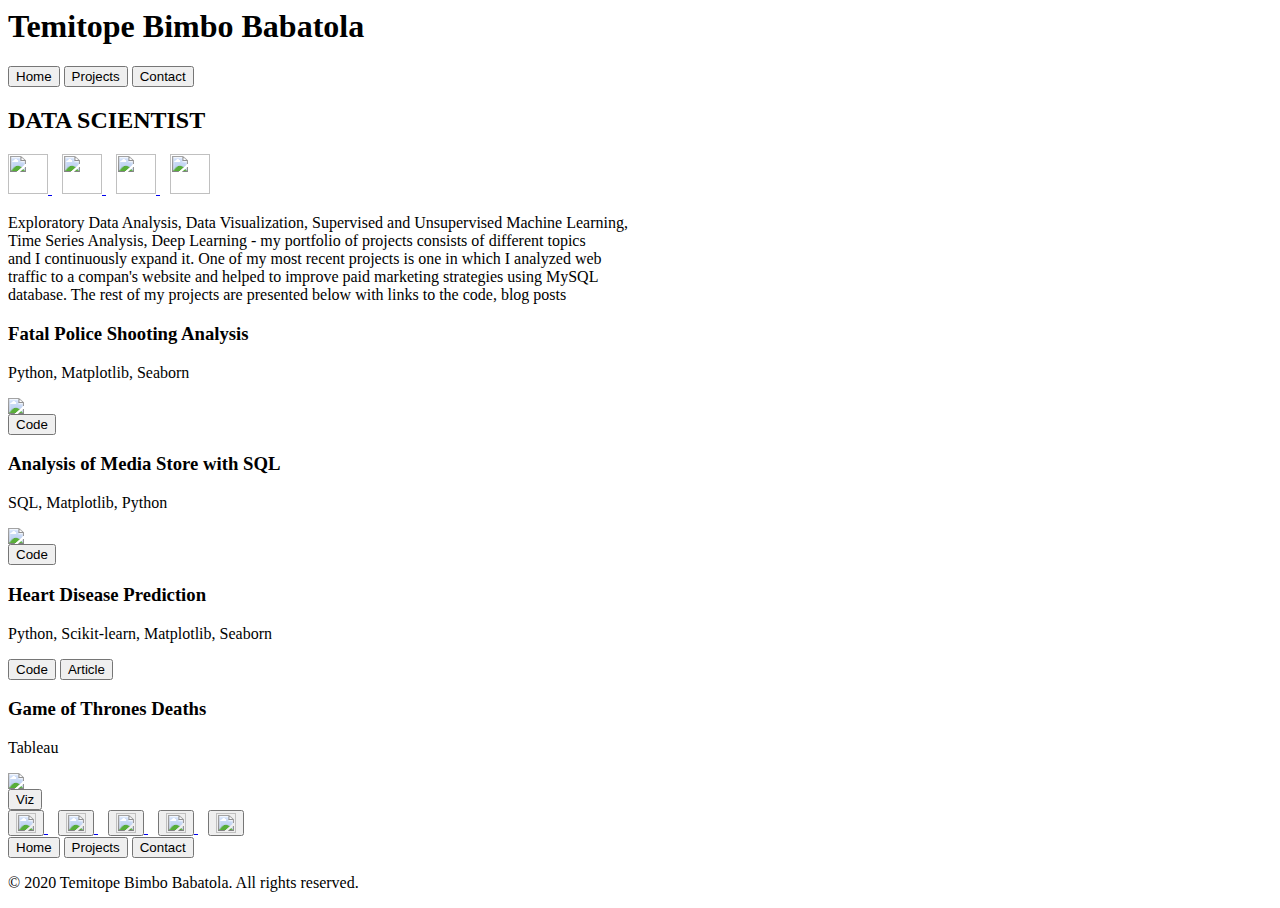
==== index.html @ dec8083d "homepage" ====
<html>
    <head>
        <link rel="stylesheet" href="style.css">
        <title>bimbo's portfolio</title>
        <style>
        
        </style>
    </head>
    <body>
        <div id="nav-bar">
            <div class='name'>
                <h1>Temitope Bimbo Babatola</h1>
            </div>
            <div class='links'>
                <a href="..\portfolio\index.html"><button class="button">Home</button></a>
                <a href="#projects"><button class="button">Projects</button></a>
                <a href="..\portfolio\contact.html"><button class="contact">Contact</button></a>
            </div>
        </div>

        <div class="profile">
            <div class="introduction">
                <h2 class="data">DATA SCIENTIST</h2>

                <div class="icons">
                
                    <a href="https://www.github.com/BBimie/" target="_blank" style="margin-right: 10px;">
                        <i><img src="..\portfolio\icons\github-brands.svg" style="width:40px;height:40px;"></i>
                    </a>
                    <a href="https://www.linkedin.com/in/temitope-babatola/" target="_blank" style="margin-right: 10px;">
                        <i><img src="..\portfolio\icons\linkedin-in-brands.svg" style="width:40px;height:40px;"></i>
                    </a>
                    <a href="https://medium.com/@babatolatemi" target="_blank" style="margin-right: 10px;">
                        <i><img src="..\portfolio\icons\medium-m-brands.svg" style="width:40px;height:40px;"></i>
                    </a>
                    <a href="https://twitter.com/home" target="_blank" style="margin-right: 10px;">
                        <i><img src="..\portfolio\icons\twitter-brands.svg" style="width:40px;height:40px;"></i>
                    </a>
                </div>

                <p class="summary">Exploratory Data Analysis, Data Visualization, Supervised and Unsupervised Machine Learning,<br> 
               Time Series Analysis, Deep Learning - my portfolio of projects consists of different topics<br>
               and I continuously expand it. One of my most recent projects is one in which I analyzed web<br>
               traffic to a compan's website and helped to improve paid marketing strategies using MySQL<br>
               database. The rest of my projects are presented below with links to the code, blog posts<br>
                </p>
            </div>

            

        </div>

        <div class="lower" id="projects">
            <div class="projects">
                <section class="rows row1">
                    <div>
                        <h3 class="project_title">Fatal Police Shooting Analysis</h3>
                        <p></p>
                        <p class="skills">Python, Matplotlib, Seaborn</p>
                        <a href="https://github.com/BBimie/Fatal-Police-Shooting-Analysis"><img src="..\portfolio\icons\police.jpg" class="project_image"></a>
                        <div class="pro_links no_art">
                            <a href="https://github.com/BBimie/Fatal-Police-Shooting-Analysis/blob/master/Fatal%20Police%20Shooting%20Analysis.ipynb">
                                <button>Code</button></a>
                        </div>
                          
                    </div>
                    <div>
                        <h3 class="project_title">Analysis of Media Store with SQL</h3>
                        <p></p>
                        <p class="skills">SQL, Matplotlib, Python</p>
                        
                        <a href=""><img src="..\portfolio\icons\chinook schema.png" class="project_image"></a>
                        <div class="pro_links no_art">
                            <button>Code</button>
                        </div>
                    </div>
                </section>
                <section class="rows row2">
                    <div>
                        <h3 class="project_title">Heart Disease Prediction</h3>
                        <p></p>
                        <p class="skills">Python, Scikit-learn, Matplotlib, Seaborn</p>
                        <a href="https://github.com/BBimie/SCA-Mentoring-final-project"><img src="" class="project_image"></a>
                        <div class="pro_links">
                            <a href="https://github.com/BBimie/SCA-Mentoring-final-project/blob/master/heart.ipynb"><button>Code</button></a>
                            <a href="https://medium.com/@babatolatemi/heart-disease-prediction-a-logistic-regression-implementation-from-python-scikit-learn-c4eb391a873f"><button>Article</button></a>
                        </div>
                    </div>
                    <div>
                        <h3 class="project_title">Game of Thrones Deaths</h3>
                        <p></p>
                        <p class="skills">Tableau</p>
                        <a href="https://public.tableau.com/profile/bimbo.babatola#!/vizhome/Gameofthronesdeaths_16059956903200/Dashboard1">
                            <img src="..\portfolio\icons\GOT.png" class="project_image"></a>
                        <div class="pro_links no_art">
                            <a href="https://public.tableau.com/profile/bimbo.babatola#!/vizhome/Gameofthronesdeaths_16059956903200/Dashboard1"><button>Viz</button></a>
                            
                        </div>
                    </div>
                </section>
            </div>
        </div>
        <div>
            <div class="pre-footer">
                <div class="bottom-icon">
                    <a href="https://www.github.com/BBimie/" target="_blank" style="margin-right: 10px;">
                        <button><i><img src="..\portfolio\icons\github-brands.svg" style="width:20px;height:20px;"></i></button>
                    </a>
                    <a href="https://www.linkedin.com/in/temitope-babatola/" target="_blank" style="margin-right: 10px;">
                        <button><i><img src="..\portfolio\icons\linkedin-in-brands.svg" style="width:20px;height:20px;"></i></button>
                    </a>
                    <a href="https://medium.com/@babatolatemi" target="_blank" style="margin-right: 10px;">
                        <button><i><img src="..\portfolio\icons\medium-m-brands.svg" style="width:20px;height:20px;"></i></button>
                    </a>
                    <a href="https://twitter.com/BimboBabatola" target="_blank" style="margin-right: 10px;">
                        <button><i><img src="..\portfolio\icons\twitter-brands.svg" style="width:20px;height:20px;"></i></button>
                    </a>
                    <a href="mailto:babatolatemi@gmail.com" target="_blank">
                        <button><i><img src="..\portfolio\icons\envelope-solid.svg" style="width:20px;height:20px;"></i></button>
                    </a>
                </div>
            </div>
            <div class="footer">
                <div id="footer">
                    <div class="footer_button">
                        <a href="..\portfolio\index.html"><button class="button">Home</button></a>
                        <a href="#projects"><button class="button">Projects</button></a>
                        <a href="..\portfolio\contact.html"><button class="button">Contact</button></a>
                    </div>
                    <div>
                        <p>© 2020 Temitope Bimbo Babatola. All rights reserved.</p>
                    </div>
                </div>
                 

            </div>
        </div>

    </body>
</html>
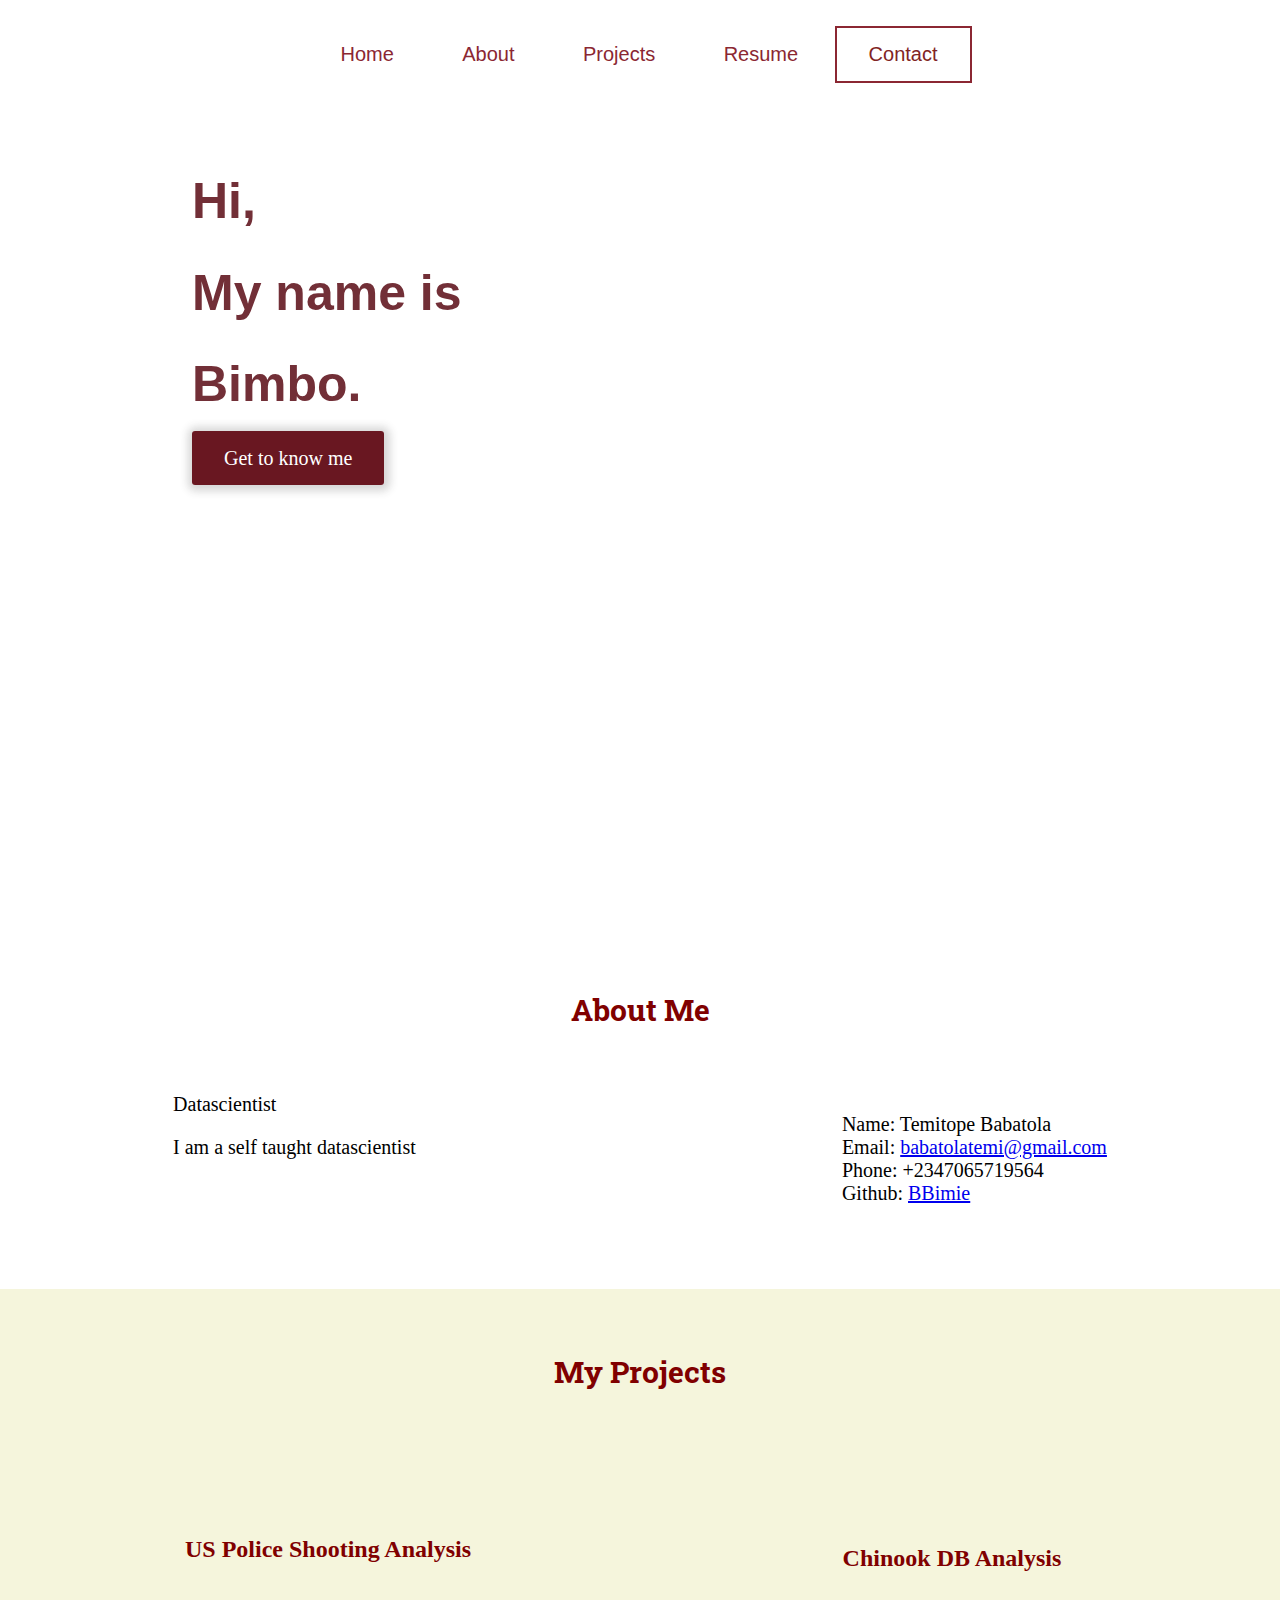
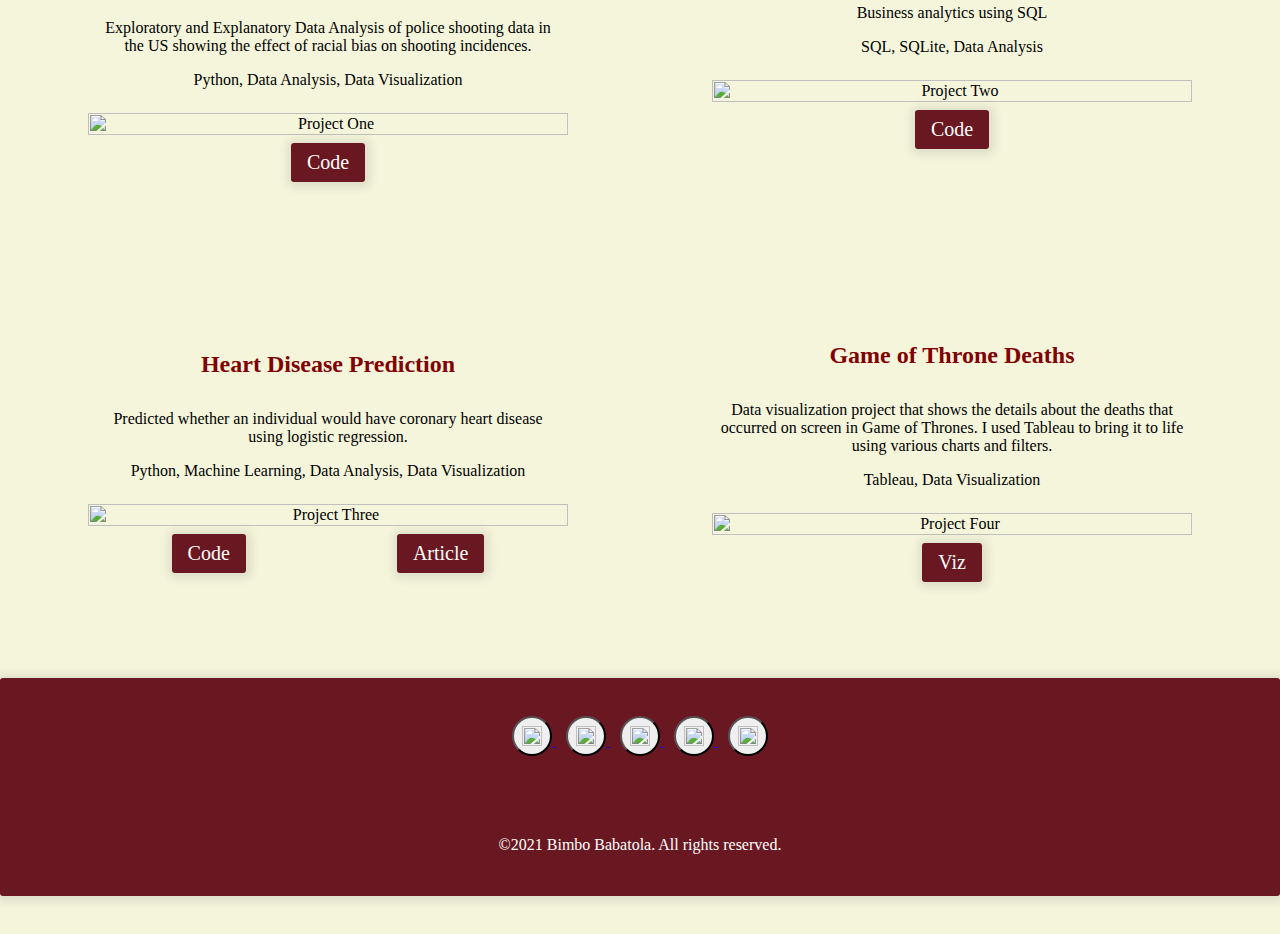
==== commit 7fe6142d: "updated webpage" ====
--- a/index.html
+++ b/index.html
@@ -1,140 +1,145 @@
 <html>
     <head>
+        <meta charset="utf-8"> 
         <link rel="stylesheet" href="style.css">
-        <title>bimbo's portfolio</title>
-        <style>
-        
-        </style>
+        <link rel="preconnect" href="https://fonts.gstatic.com">
+        <link href="https://fonts.googleapis.com/css2?family=Roboto+Slab:wght@300&display=swap" rel="stylesheet">   
+        <title>Bimbo Babatola</title>
     </head>
     <body>
-        <div id="nav-bar">
-            <div class='name'>
-                <h1>Temitope Bimbo Babatola</h1>
+        <div id="landing">
+            <div id="nav-bar">
+                <div class='links'>
+                    <a href="index.html"><button class="button">Home</button></a>
+                    <a href="#about"><button class="button">About</button></a>
+                    <a href="#projects"><button class="button">Projects</button></a>
+                    <a href=""><button class = "button">Resume</button></a>
+                    <a href="#contact"><button class="contact">Contact</button></a>
+                    
+                </div>
             </div>
-            <div class='links'>
-                <a href="..\portfolio\index.html"><button class="button">Home</button></a>
-                <a href="#projects"><button class="button">Projects</button></a>
-                <a href="..\portfolio\contact.html"><button class="contact">Contact</button></a>
+            <div class="name">
+                <h1>Hi,</h1>
+                <h1>My name is <h1 class="glow">Bimbo.</h1></h1>
+            </div>
+
+            <div class="next">
+                <a href="#about">Get to know me</a>
             </div>
         </div>
 
-        <div class="profile">
-            <div class="introduction">
-                <h2 class="data">DATA SCIENTIST</h2>
-
-                <div class="icons">
-                
-                    <a href="https://www.github.com/BBimie/" target="_blank" style="margin-right: 10px;">
-                        <i><img src="..\portfolio\icons\github-brands.svg" style="width:40px;height:40px;"></i>
-                    </a>
-                    <a href="https://www.linkedin.com/in/temitope-babatola/" target="_blank" style="margin-right: 10px;">
-                        <i><img src="..\portfolio\icons\linkedin-in-brands.svg" style="width:40px;height:40px;"></i>
-                    </a>
-                    <a href="https://medium.com/@babatolatemi" target="_blank" style="margin-right: 10px;">
-                        <i><img src="..\portfolio\icons\medium-m-brands.svg" style="width:40px;height:40px;"></i>
-                    </a>
-                    <a href="https://twitter.com/home" target="_blank" style="margin-right: 10px;">
-                        <i><img src="..\portfolio\icons\twitter-brands.svg" style="width:40px;height:40px;"></i>
-                    </a>
+        <div id="about">
+            <h2 style="text-align: center; font-family: Roboto Slab; font-size: 30px; color: maroon;">About Me</h2>
+            <div class="about">
+                <div id="me">
+                    <header>Datascientist</header>
+                    <p>I am a self taught datascientist</p>
                 </div>
-
-                <p class="summary">Exploratory Data Analysis, Data Visualization, Supervised and Unsupervised Machine Learning,<br> 
-               Time Series Analysis, Deep Learning - my portfolio of projects consists of different topics<br>
-               and I continuously expand it. One of my most recent projects is one in which I analyzed web<br>
-               traffic to a compan's website and helped to improve paid marketing strategies using MySQL<br>
-               database. The rest of my projects are presented below with links to the code, blog posts<br>
-                </p>
-            </div>
-
-            
-
-        </div>
-
-        <div class="lower" id="projects">
-            <div class="projects">
-                <section class="rows row1">
-                    <div>
-                        <h3 class="project_title">Fatal Police Shooting Analysis</h3>
-                        <p></p>
-                        <p class="skills">Python, Matplotlib, Seaborn</p>
-                        <a href="https://github.com/BBimie/Fatal-Police-Shooting-Analysis"><img src="..\portfolio\icons\police.jpg" class="project_image"></a>
-                        <div class="pro_links no_art">
-                            <a href="https://github.com/BBimie/Fatal-Police-Shooting-Analysis/blob/master/Fatal%20Police%20Shooting%20Analysis.ipynb">
-                                <button>Code</button></a>
-                        </div>
-                          
-                    </div>
-                    <div>
-                        <h3 class="project_title">Analysis of Media Store with SQL</h3>
-                        <p></p>
-                        <p class="skills">SQL, Matplotlib, Python</p>
-                        
-                        <a href=""><img src="..\portfolio\icons\chinook schema.png" class="project_image"></a>
-                        <div class="pro_links no_art">
-                            <button>Code</button>
-                        </div>
-                    </div>
-                </section>
-                <section class="rows row2">
-                    <div>
-                        <h3 class="project_title">Heart Disease Prediction</h3>
-                        <p></p>
-                        <p class="skills">Python, Scikit-learn, Matplotlib, Seaborn</p>
-                        <a href="https://github.com/BBimie/SCA-Mentoring-final-project"><img src="" class="project_image"></a>
-                        <div class="pro_links">
-                            <a href="https://github.com/BBimie/SCA-Mentoring-final-project/blob/master/heart.ipynb"><button>Code</button></a>
-                            <a href="https://medium.com/@babatolatemi/heart-disease-prediction-a-logistic-regression-implementation-from-python-scikit-learn-c4eb391a873f"><button>Article</button></a>
-                        </div>
-                    </div>
-                    <div>
-                        <h3 class="project_title">Game of Thrones Deaths</h3>
-                        <p></p>
-                        <p class="skills">Tableau</p>
-                        <a href="https://public.tableau.com/profile/bimbo.babatola#!/vizhome/Gameofthronesdeaths_16059956903200/Dashboard1">
-                            <img src="..\portfolio\icons\GOT.png" class="project_image"></a>
-                        <div class="pro_links no_art">
-                            <a href="https://public.tableau.com/profile/bimbo.babatola#!/vizhome/Gameofthronesdeaths_16059956903200/Dashboard1"><button>Viz</button></a>
-                            
-                        </div>
-                    </div>
-                </section>
-            </div>
-        </div>
-        <div>
-            <div class="pre-footer">
-                <div class="bottom-icon">
-                    <a href="https://www.github.com/BBimie/" target="_blank" style="margin-right: 10px;">
-                        <button><i><img src="..\portfolio\icons\github-brands.svg" style="width:20px;height:20px;"></i></button>
-                    </a>
-                    <a href="https://www.linkedin.com/in/temitope-babatola/" target="_blank" style="margin-right: 10px;">
-                        <button><i><img src="..\portfolio\icons\linkedin-in-brands.svg" style="width:20px;height:20px;"></i></button>
-                    </a>
-                    <a href="https://medium.com/@babatolatemi" target="_blank" style="margin-right: 10px;">
-                        <button><i><img src="..\portfolio\icons\medium-m-brands.svg" style="width:20px;height:20px;"></i></button>
-                    </a>
-                    <a href="https://twitter.com/BimboBabatola" target="_blank" style="margin-right: 10px;">
-                        <button><i><img src="..\portfolio\icons\twitter-brands.svg" style="width:20px;height:20px;"></i></button>
-                    </a>
-                    <a href="mailto:babatolatemi@gmail.com" target="_blank">
-                        <button><i><img src="..\portfolio\icons\envelope-solid.svg" style="width:20px;height:20px;"></i></button>
-                    </a>
+                <div id="contact">
+                    <ul>
+                        <ol>Name: Temitope Babatola</ol>
+                        <ol>Email: <a href="mailto:babatolatemi@gmail.com" target="_blank">babatolatemi@gmail.com</a></ol>
+                        <ol>Phone: +2347065719564</ol>
+                        <ol>Github: <a href="https://www.github.com/BBimie/" target="_blank">BBimie</a></ol>
+                    </ul>
                 </div>
-            </div>
-            <div class="footer">
-                <div id="footer">
-                    <div class="footer_button">
-                        <a href="..\portfolio\index.html"><button class="button">Home</button></a>
-                        <a href="#projects"><button class="button">Projects</button></a>
-                        <a href="..\portfolio\contact.html"><button class="button">Contact</button></a>
-                    </div>
-                    <div>
-                        <p>© 2020 Temitope Bimbo Babatola. All rights reserved.</p>
-                    </div>
-                </div>
-                 
-
             </div>
         </div>
 
+        <div id="projects">
+            <h2 style="text-align: center; font-family: Roboto Slab; font-size: 30px; color: maroon;">My Projects</h2>
+            <div class="project-container">
+                <div class="row">
+                    <div class="project-item">
+                        <div class="project-item__title">
+                           <p>US Police Shooting Analysis</p>
+                        </div>
+                        <div class="project-item__content">
+                            <p>Exploratory and Explanatory Data Analysis of police shooting data in the US showing 
+                                the effect of racial bias on shooting incidences.</p>
+                            <p>Python, Data Analysis, Data Visualization</p>
+                        </div>
+                        <div class="project-item__thumbnail">
+                            <img src="icons/police-shooting.png" alt="Project One">
+                        </div>
+                        <div class="project-item__footer">
+                            <a href="">Code</a>
+                        </div>
+                    </div>
+
+                    <div class="project-item">
+                        <div class="project-item__title">
+                            Chinook DB Analysis
+                        </div>
+                        <div class="project-item__content">
+                            <p>Business analytics using SQL</p>
+                            <p>SQL, SQLite, Data Analysis</p>
+                        </div>
+                        <div class="project-item__thumbnail">
+                            <img src="icons\chinook schema.png" alt="Project Two">
+                        </div>
+                        <div class="project-item__footer">
+                            <a href="">Code</a>
+                        </div>
+                    </div>
+
+                    <div class="project-item">
+                        <div class="project-item__title">
+                            Heart Disease Prediction
+                        </div>
+                        <div class="project-item__content">
+                            <p>Predicted whether an individual would have coronary heart disease using logistic regression.</p>
+                            <p>Python, Machine Learning, Data Analysis, Data Visualization</p>
+                        </div>
+                        <div class="project-item__thumbnail">
+                            <img src="icons/heart.jpg" alt="Project Three">
+                        </div>
+                        <div class="project-item__footer">
+                            <a href="">Code</a>
+                            <a href="">Article</a>
+                        </div>
+                    </div>
+
+                    <div class="project-item">
+                        <div class="project-item__title">
+                            Game of Throne Deaths 
+                        </div>
+                        <div class="project-item__content">
+                            <p>Data visualization project that shows the details about the deaths that occurred on screen in 
+                                Game of Thrones. I used Tableau to bring it to life using various charts and filters.</p>
+                            <p>Tableau, Data Visualization</p>
+                        </div>
+                        <div class="project-item__thumbnail">
+                            <img src="icons\chinook schema.png" alt="Project Four">
+                        </div>
+                        <div class="project-item__footer">
+                            <a href="">Viz</a>
+                        </div>
+                    </div>
+                    
+            </div>
+        </div>
+        <footer>
+            <div class="footer-icons">
+                <a href="https://www.github.com/BBimie/" target="_blank" style="margin-right: 10px;">
+                    <button><i><img src="icons\github-brands.svg" style="width:20px;height:20px;"></i></button>
+                </a>
+                <a href="https://www.linkedin.com/in/temitope-babatola/" target="_blank" style="margin-right: 10px;">
+                    <button><i><img src="icons\linkedin-in-brands.svg" style="width:20px;height:20px;"></i></button>
+                </a>
+                <a href="https://medium.com/@babatolatemi" target="_blank" style="margin-right: 10px;">
+                    <button><i><img src="icons\medium-m-brands.svg" style="width:20px;height:20px;"></i></button>
+                </a>
+                <a href="https://twitter.com/BimboBabatola" target="_blank" style="margin-right: 10px;">
+                    <button><i><img src="icons\twitter-brands.svg" style="width:20px;height:20px;"></i></button>
+                </a>
+                <a href="mailto:babatolatemi@gmail.com" target="_blank">
+                    <button><i><img src="icons\envelope-solid.svg" style="width:20px;height:20px;"></i></button>
+                </a>
+            </div>
+            <div>
+                <p class="rights">©2021 Bimbo Babatola. All rights reserved.</p>
+            </div>
+        </footer>
     </body>
 </html>--- a/style.css
+++ b/style.css
@@ -0,0 +1,241 @@
+* {
+    box-sizing: border-box;
+}
+
+body, html {
+    padding: 0;
+    margin: 0;
+    max-width: 100%;
+}
+
+#landing{
+    height: 100%;
+    background-image: url("./icons/wine.jpg");
+    background-repeat:  no-repeat;
+    background-size: cover;
+    background-position: center;
+    background-position-x: center;
+    height: 100%;
+    overflow: hidden;
+}
+#nav-bar{
+    margin-top: 2%;
+    color: rgb(150, 35, 35);
+    display: flex;
+    flex-direction: row;
+    justify-content: center;
+    font-family: 'Montserrat', sans-serif;
+}
+
+.button {
+    background-color: transparent; 
+    border: none;
+    color: #8b2732;
+    padding: 15px 32px;
+    text-align: center;
+    text-decoration: none;
+    display: inline-block;
+    font-size: 20px;
+    transition-duration: 0.4s;
+}
+
+.button:hover {
+    background-color: transparent;
+    color: white;
+}
+.contact {
+    background-color: transparent; 
+    border: 2px solid  #8b2732;
+    color: rgb(129, 36, 36);
+    padding: 15px 32px;
+    text-align: center;
+    text-decoration: none;
+    display: inline-block;
+    font-size: 20px;
+    transition-duration: 0.4s;
+}
+.contact:hover {
+    background-color: transparent; 
+    color: white;
+}
+@media only screen and (max-width: 787px) {
+
+    .contact {
+        font-size: 16px;
+        padding: 8px 16px;
+    }
+    .button {
+        font-size: 16px;
+        padding: 8px 16px;
+    }
+}
+
+.name{
+    color:#722F37;
+    margin-top: 7%;
+    margin-left: 15%;
+    font-family: Verdana, Geneva, Tahoma, sans-serif;
+    font-weight: bold;
+    font-size: 25px;
+}
+.glow {
+    color: #722F37;
+    -webkit-animation: glow 1s ease-in-out infinite alternate;
+    -moz-animation: glow 1s ease-in-out infinite alternate;
+    animation: glow 1s ease-in-out infinite alternate;
+}
+  
+@-webkit-keyframes glow {
+    from {
+      text-shadow: 0 0 10px #fff, 0 0 20px #fff, 0 0 30px rgb(194, 121, 121), 0 0 40px rgb(194, 121, 121), 0 0 50px rgb(194, 121, 121), 0 0 60px rgb(194, 121, 121), 0 0 70px #e60073;
+    }
+    to {
+      text-shadow: 0 0 20px #fff, 0 0 30px goldenrod, 0 0 40px #ff4da6, 0 0 50px rgb(146, 64, 64), 0 0 60px rgb(146, 64, 64), 0 0 70px rgb(146, 64, 64), 0 0 80px #ff4da6;
+    }
+}
+
+.next a{
+    background-color: #691721;
+    color: #fff;
+    font-size: 20px;
+    text-decoration: none;
+    padding: 16px 32px;
+    border-radius: 3px;
+    box-shadow: 1px 1px 8px 5px rgba(51,51,51,0.2);
+    margin-left: 15%;
+}
+
+
+@media only screen and (max-width: 787px) {
+    .name{
+        margin-top: 7%;
+        margin-left: 15%;
+    }
+    .next{
+        margin-top: 7%;
+        margin-left: 15%;
+    }
+}
+
+#about{
+    margin-top: 7%;
+    
+}
+.about{
+    margin-top: 5%;
+    padding-bottom: 5%;
+    display: flex;
+    flex-direction: row;
+    justify-content: space-around;
+}
+
+@media only screen and (max-width: 787px) {
+    .about{
+        display: flex;
+        flex-direction: column;
+        justify-content: center;
+    }
+}
+
+.aboutme {
+    background-color: transparent; 
+    border-radius: 25px;
+    border: 2px solid #A59172;
+    color: #A59172;
+    padding: 15px 32px;
+    text-align: center;
+    text-decoration: none;
+    display: inline-block;
+    font-size: 16px;
+    transition-duration: 0.4s;
+    
+}
+.aboutme:hover {
+    background-color: transparent; 
+    color: white; 
+}
+#about{
+    font-size: 20px;
+}
+
+#projects{
+    background-color: beige;
+    padding-top: 3%;
+    padding-bottom: 3%;
+}
+.project-container {
+    padding: 16px;
+}
+.project-container .row{
+    display: flex;
+    flex-direction: row;
+    justify-content: space-around;
+    width: 100%;
+    flex-wrap: wrap;
+}
+.project-item{
+    display: flex;
+    flex-direction: column;
+    justify-content: center;
+    text-align: center;
+    width: 100%;
+    padding: 16px;
+}
+@media only screen and (min-width: 787px) {
+    .project-item {
+        width: 50%;
+        padding: 72px;
+    }
+}
+.project-item__title {
+    font-weight: 800;
+    font-size: 24px;
+    padding: 8px 16px;
+    color: maroon;
+}
+.project-item__content {
+    padding: 8px;
+}
+.project-item__thumbnail {  
+}
+.project-item__thumbnail img {
+    width: 100%;
+    height: auto;
+    object-fit: contain;
+}
+.project-item__footer {
+    display: flex;
+    justify-content: space-around;
+    padding: 8px;
+}
+.project-item__footer a {
+    background-color: #691721;
+    color: #fff;
+    font-size: 20px;
+    text-decoration: none;
+    padding: 8px 16px;
+    border-radius: 3px;
+    box-shadow: 1px 1px 8px 5px rgba(51,51,51,0.1);
+}
+footer{
+    color: white;
+    background-color: #691721;
+    text-align: center;
+    padding-top: 3%;
+    padding-bottom: 2%;
+    display: flex;
+    flex-direction:column;
+    justify-content: space-around;
+    border-radius: 3px;
+    box-shadow: 1px 1px 8px 5px rgba(51,51,51,0.1);
+}
+.footer-icons button{
+    width: 40px;
+    height: 40px;
+    -webkit-border-radius: 20px;
+    -moz-border-radius: 20px;
+    border-radius: 20px;  
+}
+.rights{
+    padding-top: 5%;
+}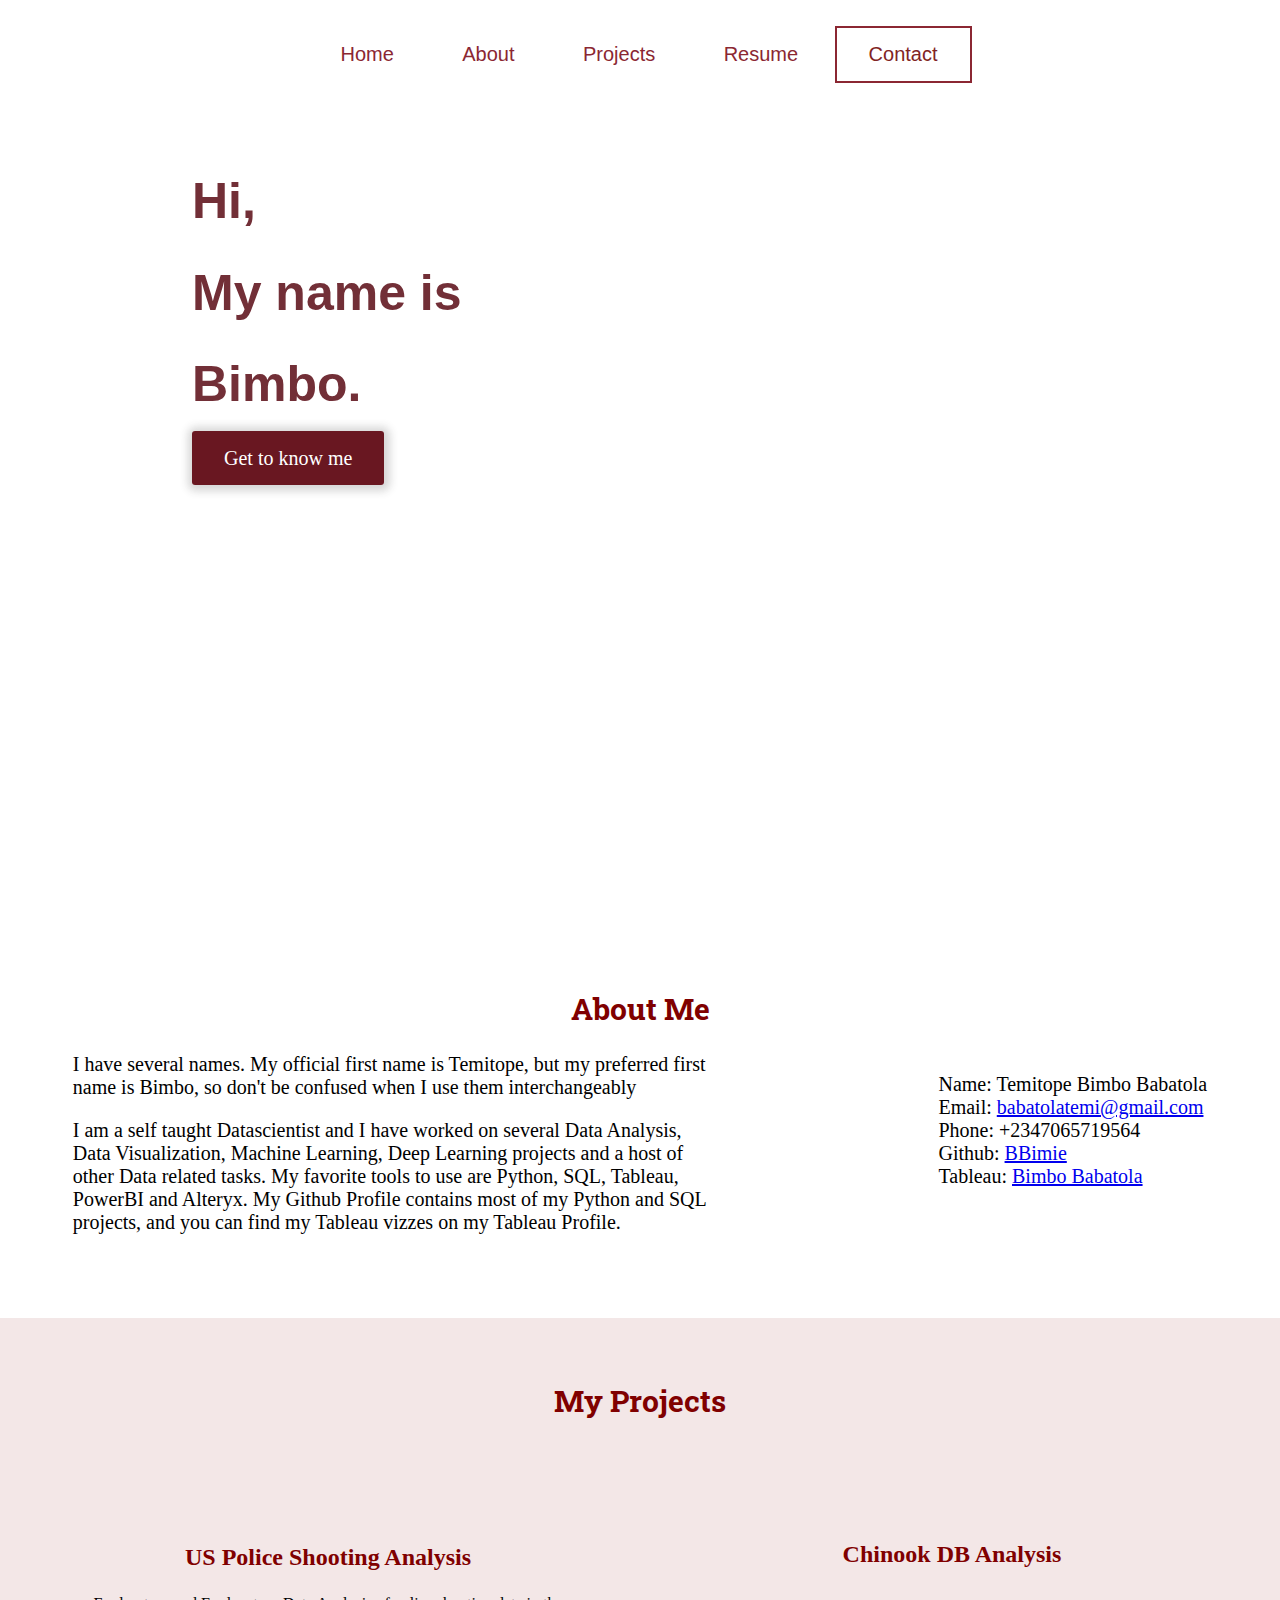
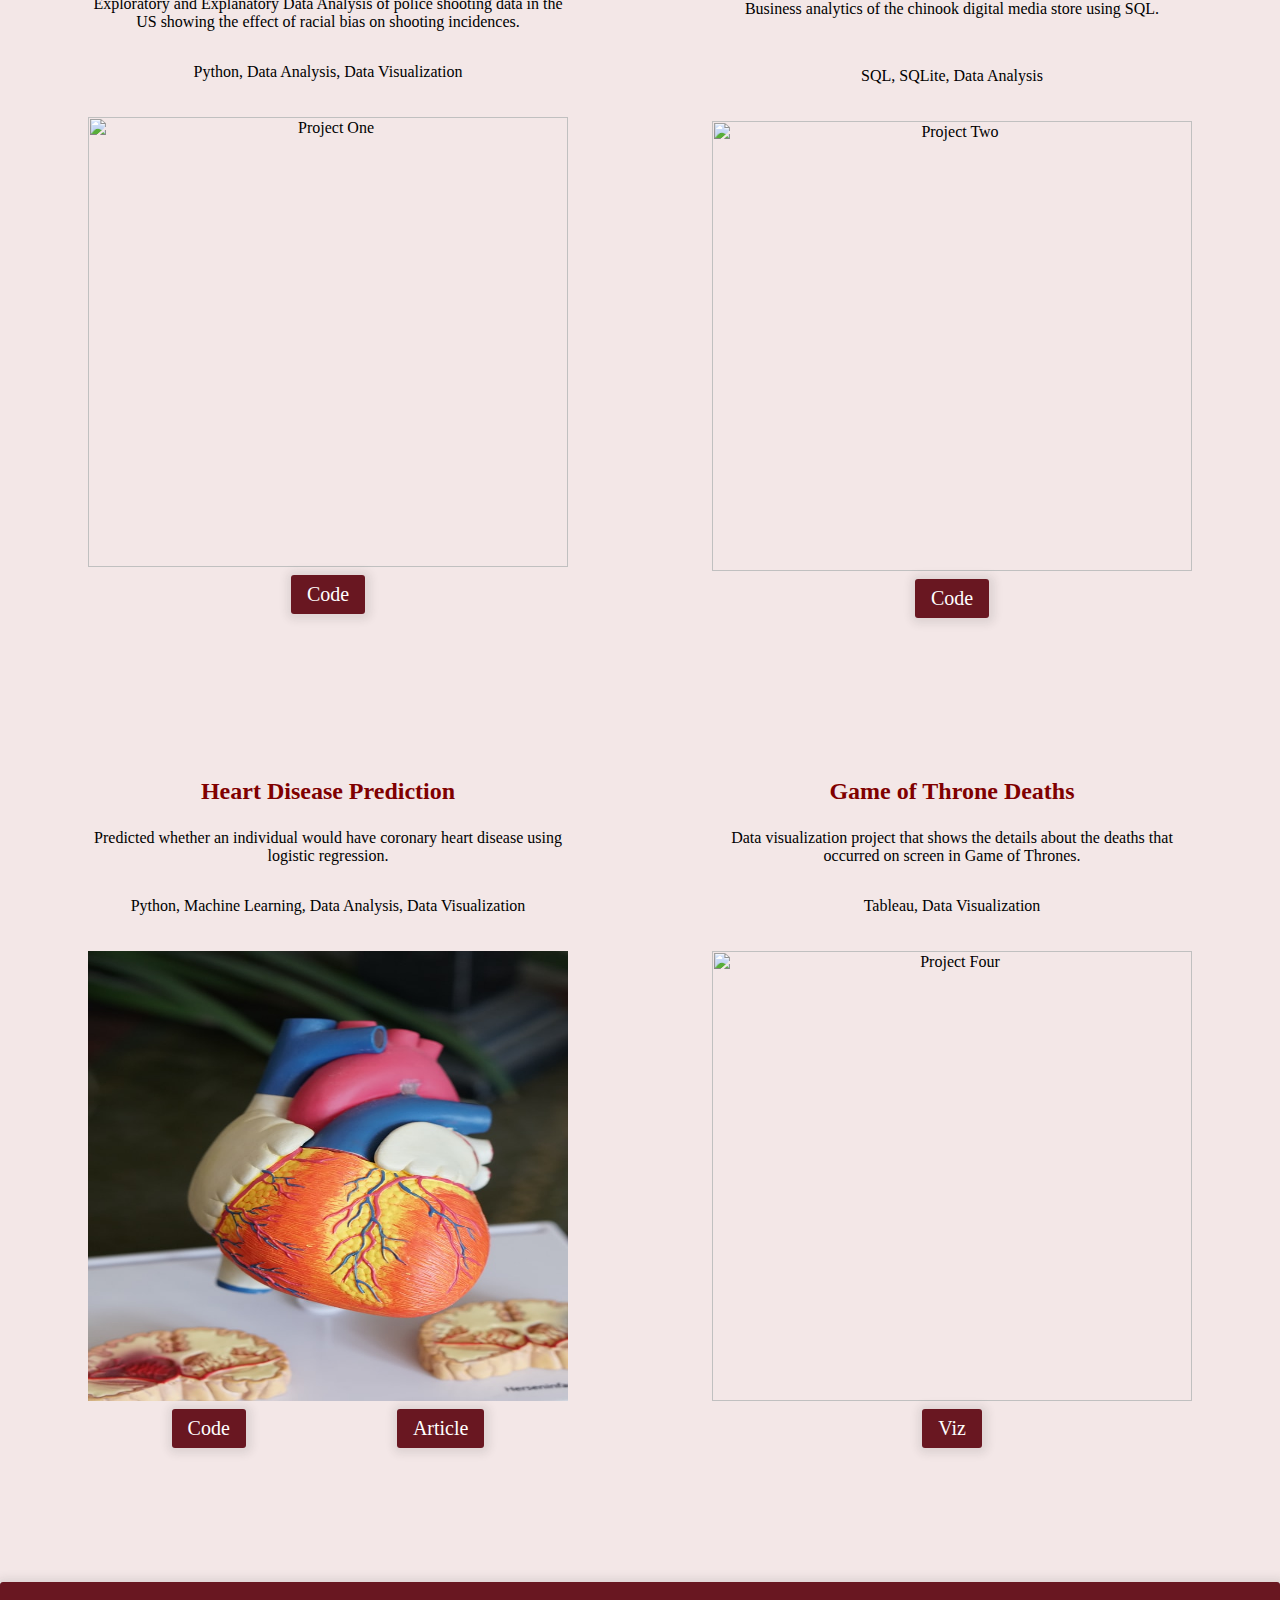
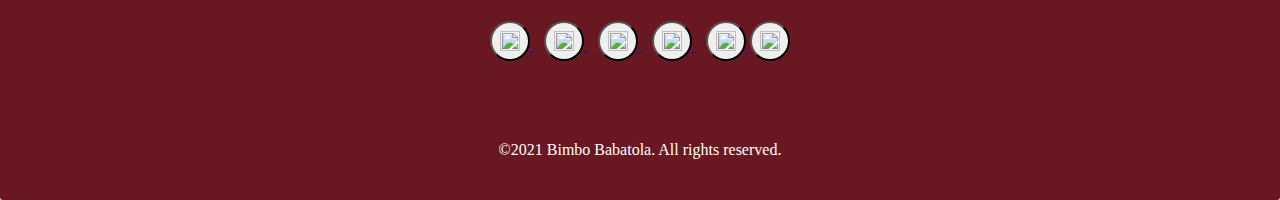
==== commit 38f5ead3: "fixed resume link" ====
--- a/index.html
+++ b/index.html
@@ -11,10 +11,10 @@
             <div id="nav-bar">
                 <div class='links'>
                     <a href="index.html"><button class="button">Home</button></a>
-                    <a href="#about"><button class="button">About</button></a>
+                    <a href="#about__container"><button class="button">About</button></a>
                     <a href="#projects"><button class="button">Projects</button></a>
-                    <a href=""><button class = "button">Resume</button></a>
-                    <a href="#contact"><button class="contact">Contact</button></a>
+                    <a href="https://drive.google.com/file/d/1e3x_NFfirRwk1N324qcKr0hbVlrnx8en/view?usp=sharing", target="blank"><button class = "button">Resume</button></a>
+                    <a href="#about__contact"><button class="contact">Contact</button></a>
                     
                 </div>
             </div>
@@ -24,23 +24,28 @@
             </div>
 
             <div class="next">
-                <a href="#about">Get to know me</a>
+                <a href="#about__container">Get to know me</a>
             </div>
         </div>
 
-        <div id="about">
+        <div id="about__container">
             <h2 style="text-align: center; font-family: Roboto Slab; font-size: 30px; color: maroon;">About Me</h2>
-            <div class="about">
-                <div id="me">
-                    <header>Datascientist</header>
-                    <p>I am a self taught datascientist</p>
+            <div class="about__content">
+                <div class="about__essay">
+                    <a>I have several names. My official first name is Temitope, but my preferred first name is Bimbo, 
+                        so don't be confused when I use them interchangeably</a>
+                    <p>I am a self taught Datascientist and I have worked on several Data Analysis, Data Visualization, 
+                        Machine Learning, Deep Learning projects and a host of other Data related tasks. My favorite tools to use are Python, 
+                        SQL, Tableau, PowerBI and Alteryx. My Github Profile contains most of my Python and SQL projects, and you can find my 
+                        Tableau vizzes on my Tableau Profile.</p>
                 </div>
-                <div id="contact">
+                <div id="about__contact">
                     <ul>
-                        <ol>Name: Temitope Babatola</ol>
+                        <ol>Name: Temitope Bimbo Babatola</ol>
                         <ol>Email: <a href="mailto:babatolatemi@gmail.com" target="_blank">babatolatemi@gmail.com</a></ol>
                         <ol>Phone: +2347065719564</ol>
                         <ol>Github: <a href="https://www.github.com/BBimie/" target="_blank">BBimie</a></ol>
+                        <ol>Tableau: <a href="https://public.tableau.com/profile/bimbo.babatola#!/">Bimbo Babatola</a></ol>
                     </ul>
                 </div>
             </div>
@@ -52,11 +57,12 @@
                 <div class="row">
                     <div class="project-item">
                         <div class="project-item__title">
-                           <p>US Police Shooting Analysis</p>
+                           US Police Shooting Analysis
                         </div>
                         <div class="project-item__content">
-                            <p>Exploratory and Explanatory Data Analysis of police shooting data in the US showing 
-                                the effect of racial bias on shooting incidences.</p>
+                            <p>Exploratory and Explanatory Data Analysis of police shooting data in the US showing the effect of racial bias on shooting incidences.</p>
+                        </div>
+                        <div class="project-item__skills">
                             <p>Python, Data Analysis, Data Visualization</p>
                         </div>
                         <div class="project-item__thumbnail">
@@ -71,8 +77,10 @@
                         <div class="project-item__title">
                             Chinook DB Analysis
                         </div>
-                        <div class="project-item__content">
-                            <p>Business analytics using SQL</p>
+                        <div class="project-item__summary">
+                            <p>Business analytics of the chinook digital media store using SQL.</p>
+                        </div>
+                        <div class="project-item__skills">
                             <p>SQL, SQLite, Data Analysis</p>
                         </div>
                         <div class="project-item__thumbnail">
@@ -89,6 +97,8 @@
                         </div>
                         <div class="project-item__content">
                             <p>Predicted whether an individual would have coronary heart disease using logistic regression.</p>
+                        </div>
+                        <div class="project-item__skills">
                             <p>Python, Machine Learning, Data Analysis, Data Visualization</p>
                         </div>
                         <div class="project-item__thumbnail">
@@ -106,17 +116,19 @@
                         </div>
                         <div class="project-item__content">
                             <p>Data visualization project that shows the details about the deaths that occurred on screen in 
-                                Game of Thrones. I used Tableau to bring it to life using various charts and filters.</p>
+                                Game of Thrones.</p>
+                        </div>
+                        <div class="project-item__skills">
                             <p>Tableau, Data Visualization</p>
                         </div>
                         <div class="project-item__thumbnail">
-                            <img src="icons\chinook schema.png" alt="Project Four">
+                            <img src="icons\GOT.png" alt="Project Four">
                         </div>
                         <div class="project-item__footer">
                             <a href="">Viz</a>
                         </div>
-                    </div>
-                    
+                     </div> 
+                </div>
             </div>
         </div>
         <footer>
@@ -133,9 +145,13 @@
                 <a href="https://twitter.com/BimboBabatola" target="_blank" style="margin-right: 10px;">
                     <button><i><img src="icons\twitter-brands.svg" style="width:20px;height:20px;"></i></button>
                 </a>
+                <a href="https://public.tableau.com/profile/bimbo.babatola#!/" target="_blank">
+                    <button><i><img src="icons\tableau.png" style="width:20px;height:20px;"></i></button>
+                </a>
                 <a href="mailto:babatolatemi@gmail.com" target="_blank">
                     <button><i><img src="icons\envelope-solid.svg" style="width:20px;height:20px;"></i></button>
                 </a>
+            
             </div>
             <div>
                 <p class="rights">©2021 Bimbo Babatola. All rights reserved.</p>
--- a/style.css
+++ b/style.css
@@ -154,12 +154,28 @@
     background-color: transparent; 
     color: white; 
 }
-#about{
-    font-size: 20px;
+#about__container{
+    font-size: 20px;
+    padding-top: 5%;
+    padding-bottom: 5%;
+}
+.about__content{
+    display: flex;
+    flex-direction: row;
+    justify-content: space-around;
+    width: 100%;
+    flex-wrap: wrap;
+}
+
+.about__essay{
+    width: 50%;
+}
+.about__contact{
+    width: 30%;
 }
 
 #projects{
-    background-color: beige;
+    background-color: rgb(243, 231, 231);
     padding-top: 3%;
     padding-bottom: 3%;
 }
@@ -193,16 +209,24 @@
     padding: 8px 16px;
     color: maroon;
 }
-.project-item__content {
+.project-item__summary {
     padding: 8px;
-}
-.project-item__thumbnail {  
+    height: 75px;
+}
+.project-item__skills{
+    
+    height: 70px;
+}
+.project-item__thumbnail { 
+    height: 450px;
+    overflow: hidden;
 }
 .project-item__thumbnail img {
-    width: 100%;
-    height: auto;
-    object-fit: contain;
-}
+    width:  100%;
+    height: 100%;
+    background-size: cover;
+}
+
 .project-item__footer {
     display: flex;
     justify-content: space-around;
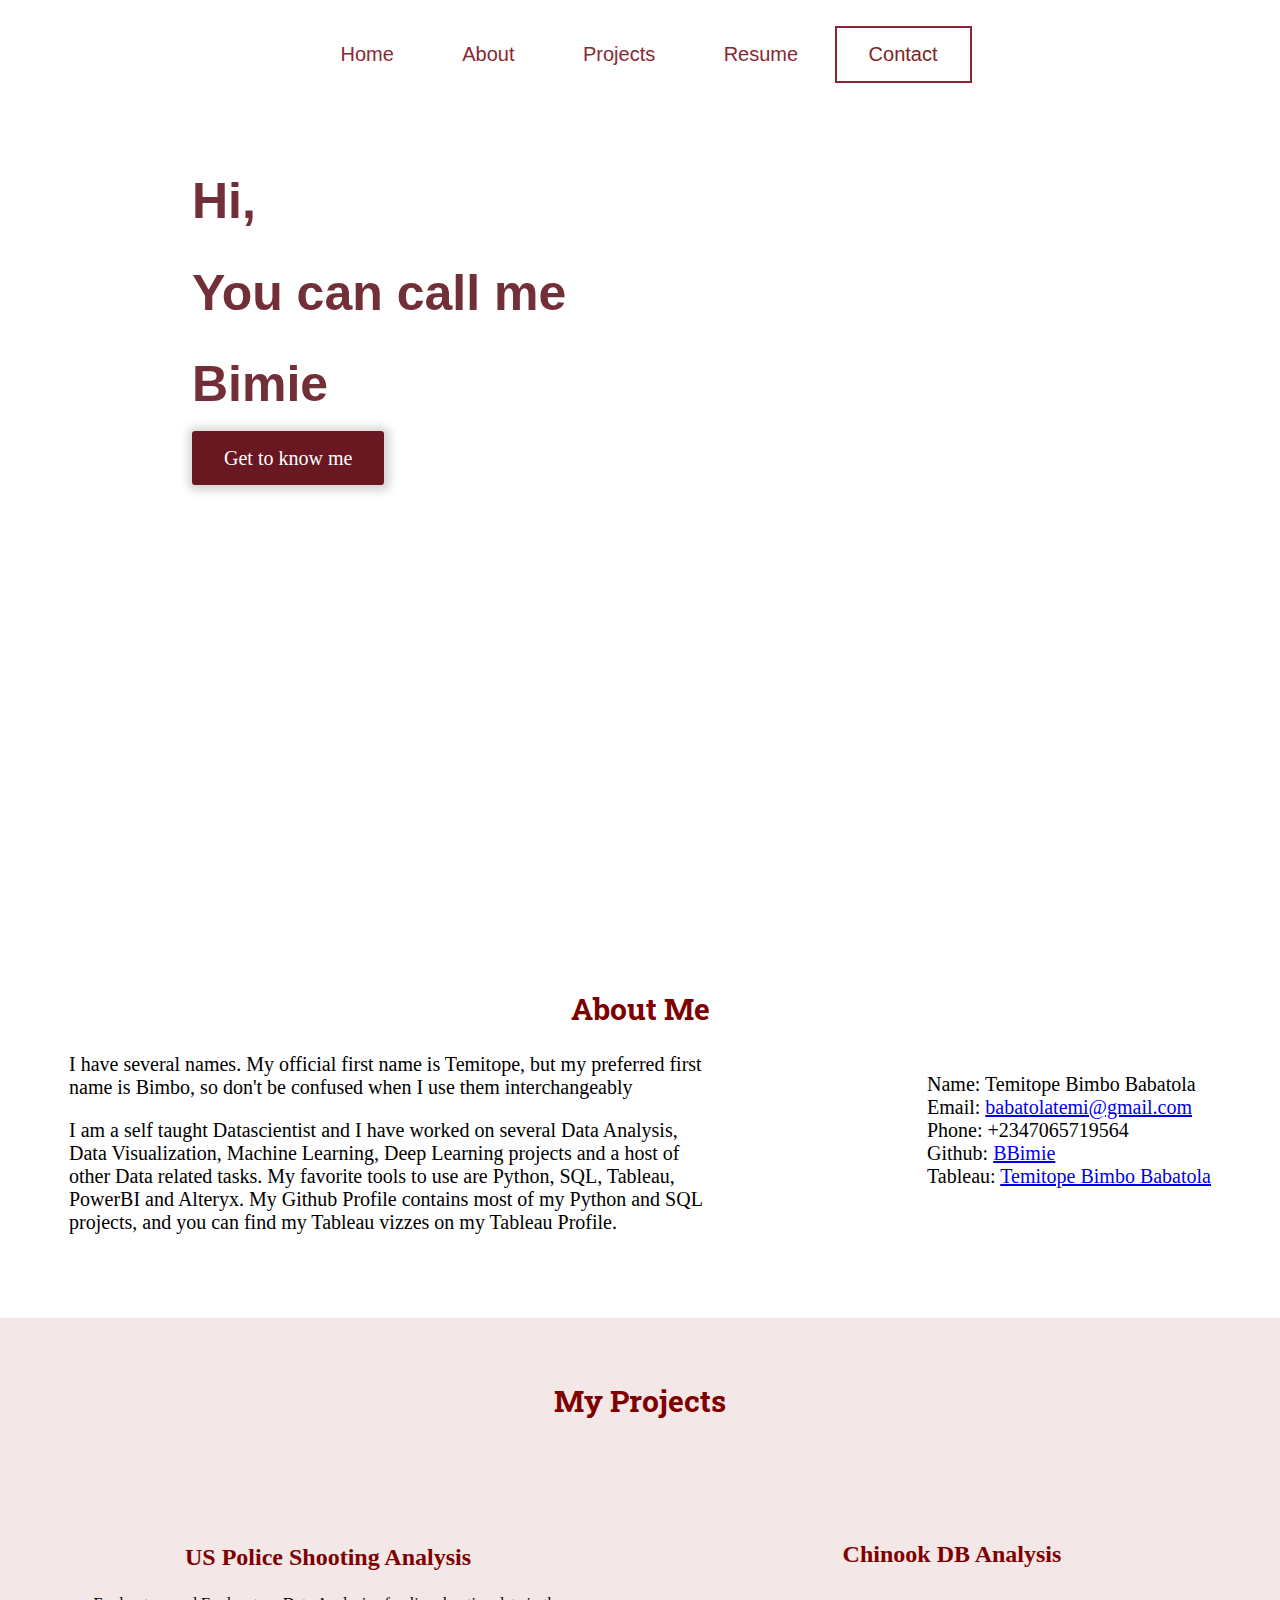
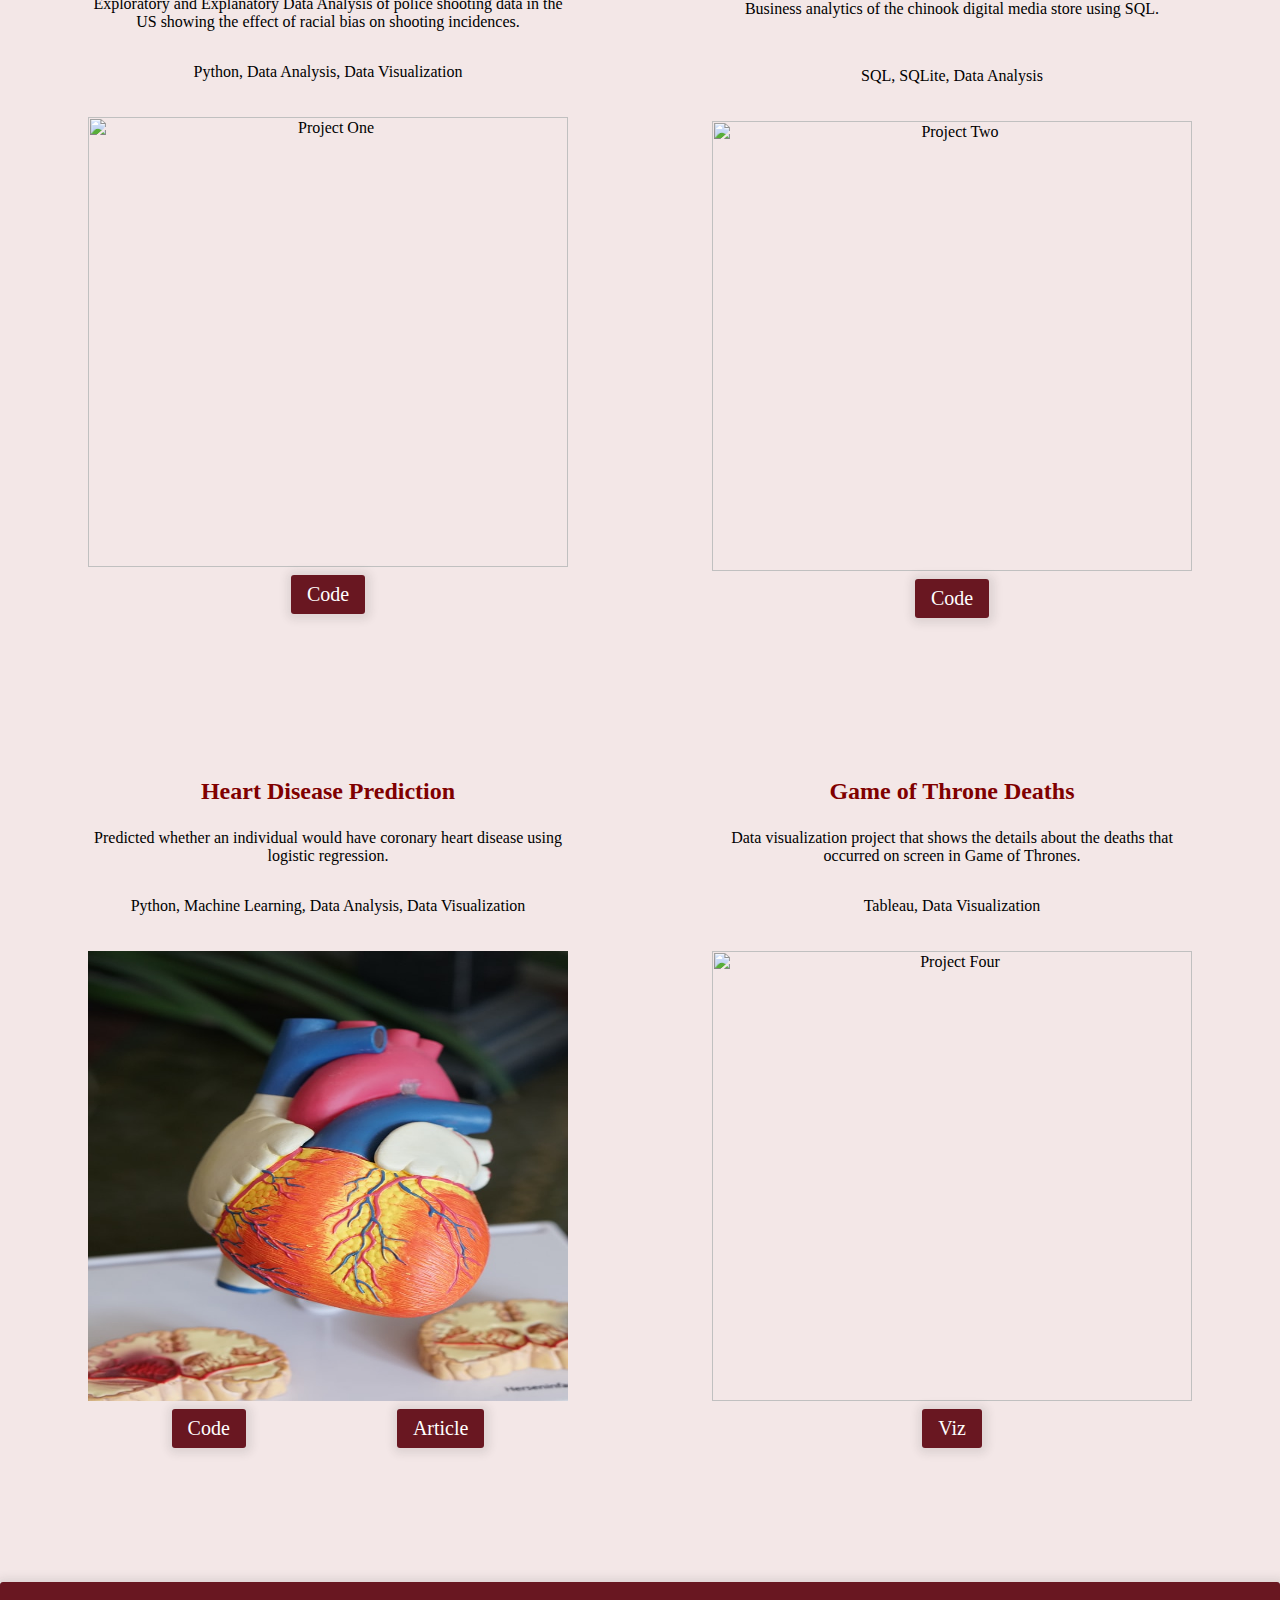
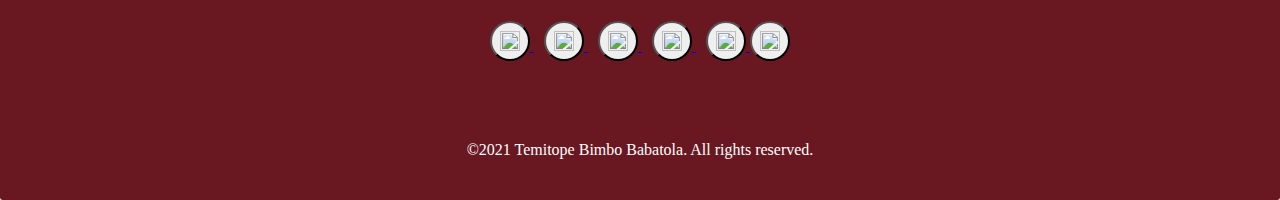
==== commit 2e69e27c: "name update" ====
--- a/index.html
+++ b/index.html
@@ -13,14 +13,14 @@
                     <a href="index.html"><button class="button">Home</button></a>
                     <a href="#about__container"><button class="button">About</button></a>
                     <a href="#projects"><button class="button">Projects</button></a>
-                    <a href="https://drive.google.com/file/d/1e3x_NFfirRwk1N324qcKr0hbVlrnx8en/view?usp=sharing", target="blank"><button class = "button">Resume</button></a>
+                    <a href="https://drive.google.com/file/d/1nJYRafcSLOoi0jOQjQanHizHphepLzaR/view?usp=sharing", target="blank"><button class = "button">Resume</button></a>
                     <a href="#about__contact"><button class="contact">Contact</button></a>
                     
                 </div>
             </div>
             <div class="name">
                 <h1>Hi,</h1>
-                <h1>My name is <h1 class="glow">Bimbo.</h1></h1>
+                <h1>You can call me<h1 class="glow">Bimie</h1></h1>
             </div>
 
             <div class="next">
@@ -45,7 +45,7 @@
                         <ol>Email: <a href="mailto:babatolatemi@gmail.com" target="_blank">babatolatemi@gmail.com</a></ol>
                         <ol>Phone: +2347065719564</ol>
                         <ol>Github: <a href="https://www.github.com/BBimie/" target="_blank">BBimie</a></ol>
-                        <ol>Tableau: <a href="https://public.tableau.com/profile/bimbo.babatola#!/">Bimbo Babatola</a></ol>
+                        <ol>Tableau: <a href="https://public.tableau.com/profile/bimbo.babatola#!/">Temitope Bimbo Babatola</a></ol>
                     </ul>
                 </div>
             </div>
@@ -154,8 +154,8 @@
             
             </div>
             <div>
-                <p class="rights">©2021 Bimbo Babatola. All rights reserved.</p>
+                <p class="rights">©2021 Temitope Bimbo Babatola. All rights reserved.</p>
             </div>
         </footer>
     </body>
-</html>+</html>
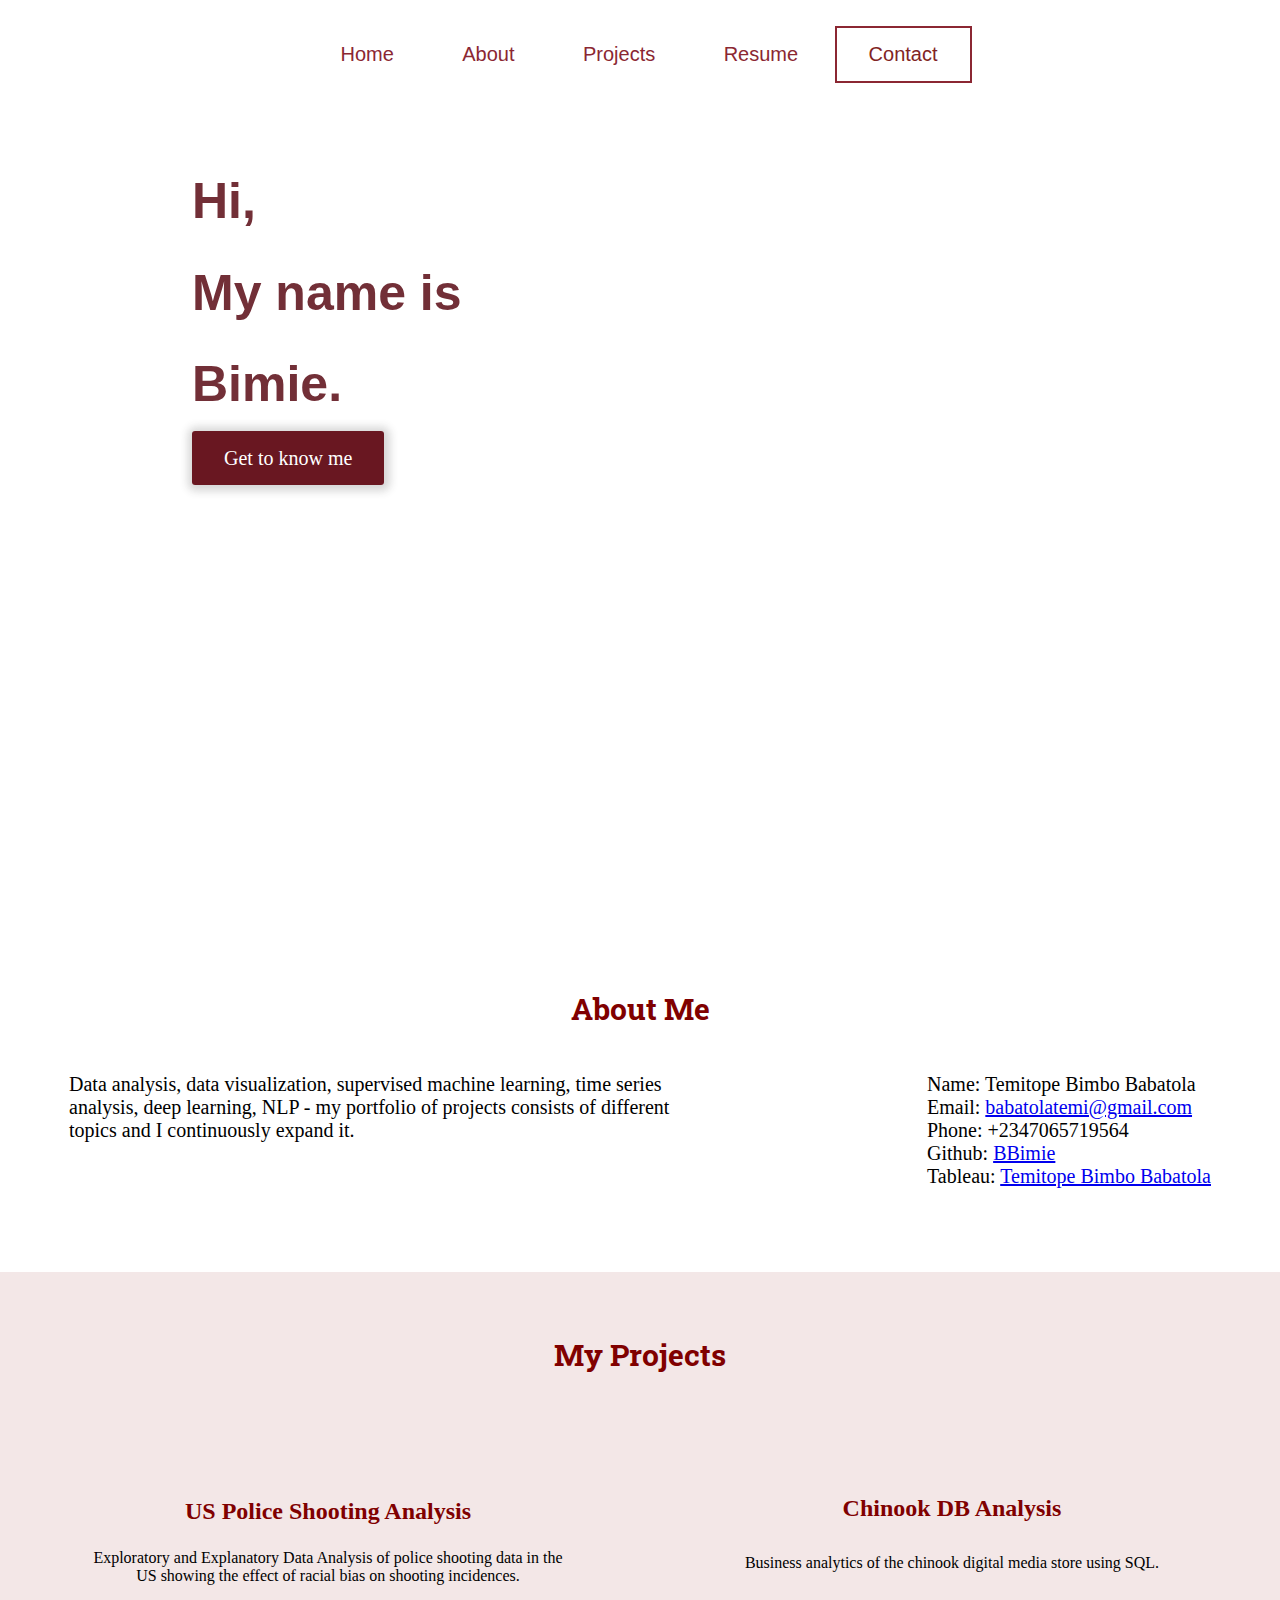
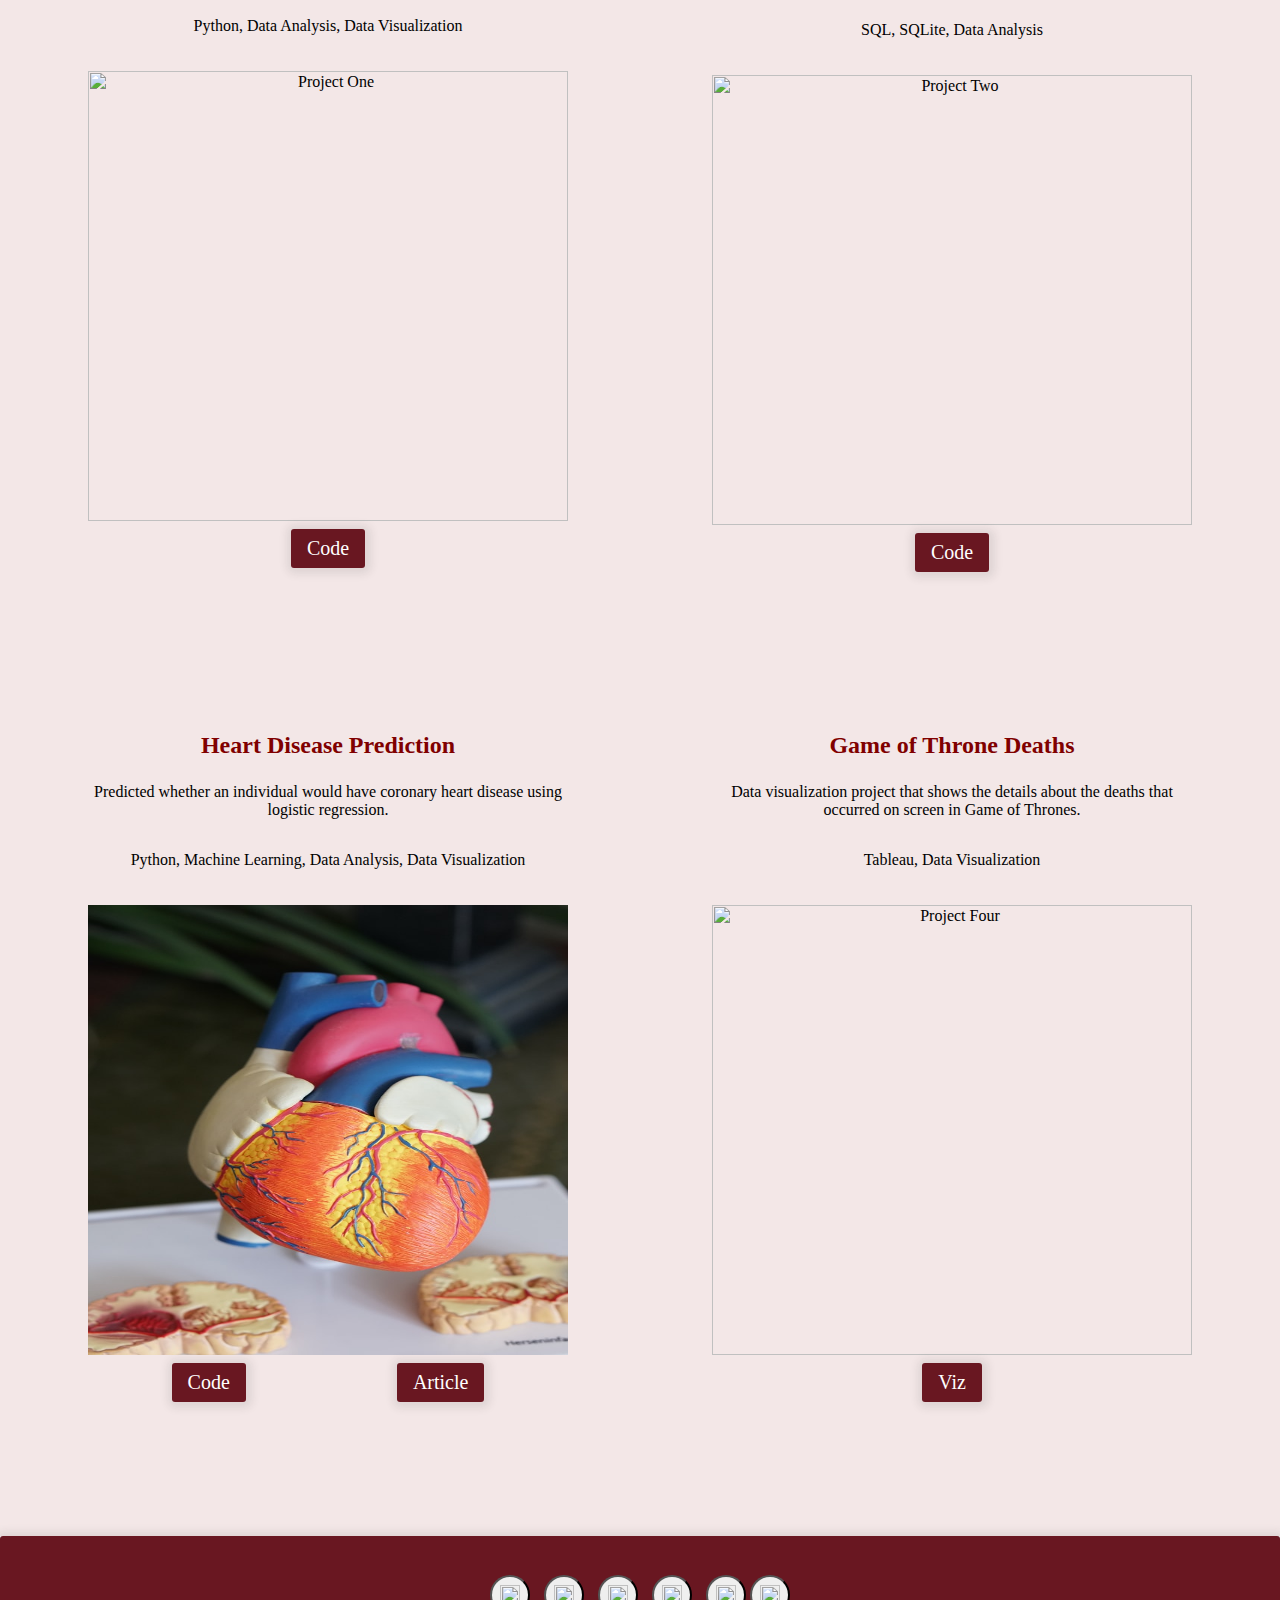
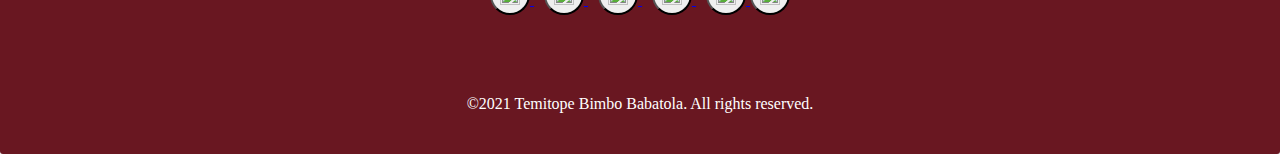
==== commit 6f39e741: "resume update" ====
--- a/index.html
+++ b/index.html
@@ -13,14 +13,14 @@
                     <a href="index.html"><button class="button">Home</button></a>
                     <a href="#about__container"><button class="button">About</button></a>
                     <a href="#projects"><button class="button">Projects</button></a>
-                    <a href="https://drive.google.com/file/d/1nJYRafcSLOoi0jOQjQanHizHphepLzaR/view?usp=sharing", target="blank"><button class = "button">Resume</button></a>
+                    <a href="https://drive.google.com/file/d/1di5Q3cVI8SD2VykwUPX60reNrqwcnS6U/view?usp=sharing", target="blank"><button class = "button">Resume</button></a>
                     <a href="#about__contact"><button class="contact">Contact</button></a>
                     
                 </div>
             </div>
             <div class="name">
                 <h1>Hi,</h1>
-                <h1>You can call me<h1 class="glow">Bimie</h1></h1>
+                <h1>My name is <h1 class="glow">Bimie.</h1></h1>
             </div>
 
             <div class="next">
@@ -32,12 +32,9 @@
             <h2 style="text-align: center; font-family: Roboto Slab; font-size: 30px; color: maroon;">About Me</h2>
             <div class="about__content">
                 <div class="about__essay">
-                    <a>I have several names. My official first name is Temitope, but my preferred first name is Bimbo, 
-                        so don't be confused when I use them interchangeably</a>
-                    <p>I am a self taught Datascientist and I have worked on several Data Analysis, Data Visualization, 
-                        Machine Learning, Deep Learning projects and a host of other Data related tasks. My favorite tools to use are Python, 
-                        SQL, Tableau, PowerBI and Alteryx. My Github Profile contains most of my Python and SQL projects, and you can find my 
-                        Tableau vizzes on my Tableau Profile.</p>
+                    <p>Data analysis, data visualization, supervised machine learning, time series analysis, deep learning, NLP - 
+                        my portfolio of projects consists of different topics and I continuously expand it.
+                    </p>
                 </div>
                 <div id="about__contact">
                     <ul>
@@ -158,4 +155,4 @@
             </div>
         </footer>
     </body>
-</html>
+</html>